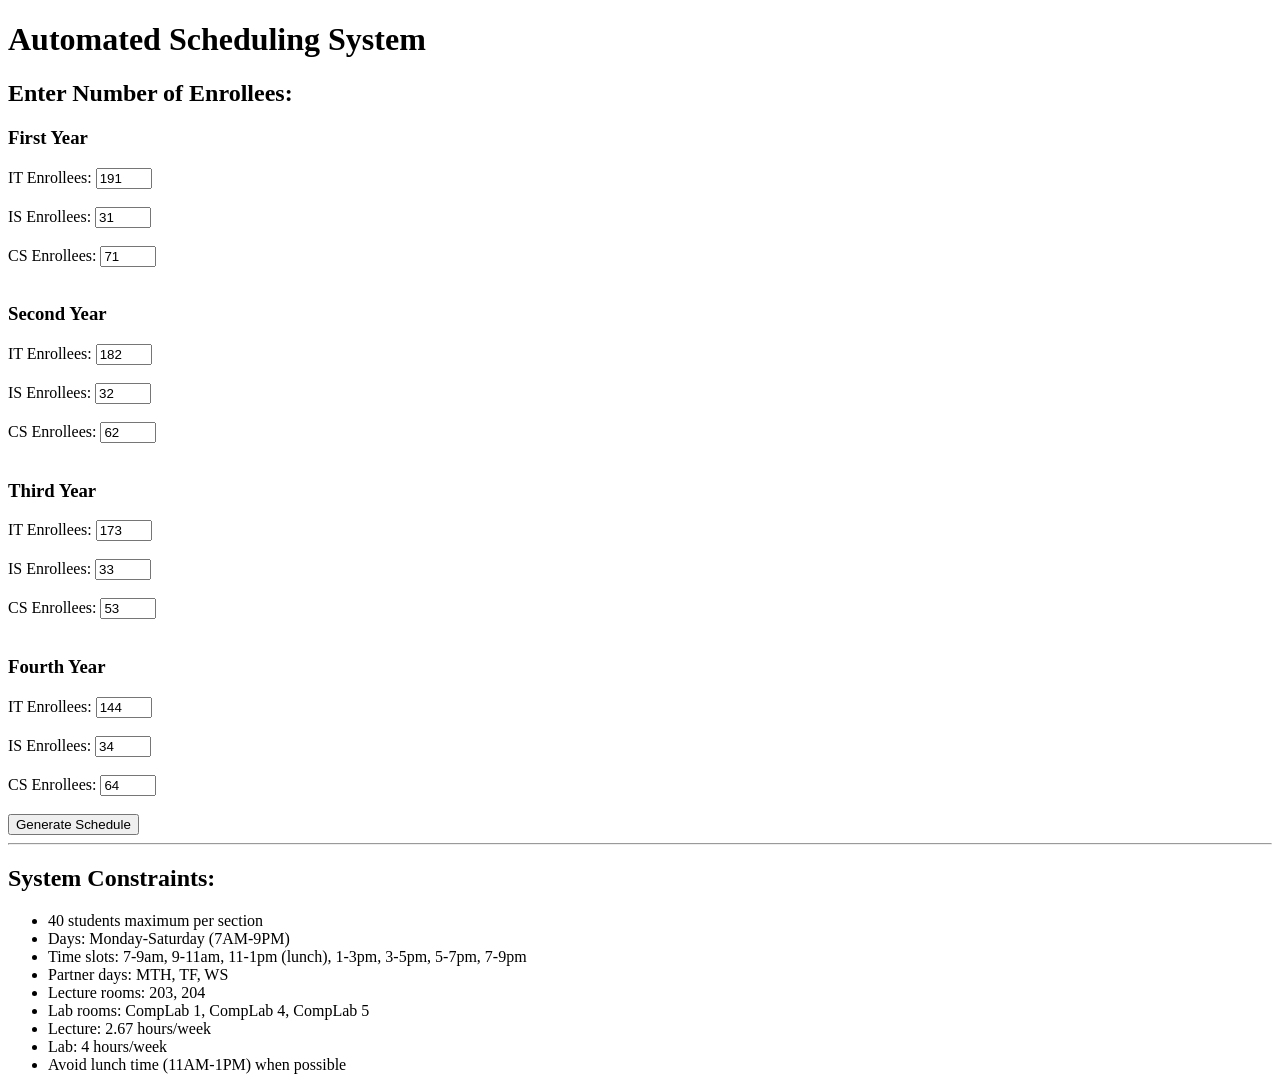
==== index.html @ 6df487af "Create Class Sections Generator" ====
<!DOCTYPE html>
<html>
<head>
    <title>Automated Scheduling System</title>
</head>
<body>
    <h1>Automated Scheduling System</h1>
    
    <form method="POST" action="schedule.php">
        <h2>Enter Number of Enrollees:</h2>
        
        <!-- Input first year enrollees -->
        <h3>First Year</h3>
        <label>IT Enrollees: </label>
        <input type="number" name="firstyr_it_enrollees" value="191" min="1" max="400" required><br><br>
        
        <label>IS Enrollees: </label>
        <input type="number" name="firstyr_is_enrollees" value="31" min="1" max="400" required><br><br>
        
        <label>CS Enrollees: </label>
        <input type="number" name="firstyr_cs_enrollees" value="71" min="1" max="400" required><br><br>
        
        <!-- Input second year enrollees -->
        <h3>Second Year</h3>
        <label>IT Enrollees: </label>
        <input type="number" name="secondyr_it_enrollees" value="182" min="1" max="400" required><br><br>
        
        <label>IS Enrollees: </label>
        <input type="number" name="secondyr_is_enrollees" value="32" min="1" max="400" required><br><br>
        
        <label>CS Enrollees: </label>
        <input type="number" name="secondyr_cs_enrollees" value="62" min="1" max="400" required><br><br>
                
        <!-- Input third year enrollees -->
        <h3>Third Year</h3>
        <label>IT Enrollees: </label>
        <input type="number" name="thirdyr_it_enrollees" value="173" min="1" max="400" required><br><br>
        
        <label>IS Enrollees: </label>
        <input type="number" name="thirdyr_is_enrollees" value="33" min="1" max="400" required><br><br>
        
        <label>CS Enrollees: </label>
        <input type="number" name="thirdyr_cs_enrollees" value="53" min="1" max="400" required><br><br>
        
        <!-- Input fourth year enrollees -->
        <h3>Fourth Year</h3>
        <label>IT Enrollees: </label>
        <input type="number" name="fourthyr_it_enrollees" value="144" min="1" max="400" required><br><br>
        
        <label>IS Enrollees: </label>
        <input type="number" name="fourthyr_is_enrollees" value="34" min="1" max="400" required><br><br>
        
        <label>CS Enrollees: </label>
        <input type="number" name="fourthyr_cs_enrollees" value="64" min="1" max="400" required><br><br>
                
        <input type="submit" value="Generate Schedule">
    </form>
    
    <hr>
    
    <h2>System Constraints:</h2>
    <ul>
        <li>40 students maximum per section</li>
        <li>Days: Monday-Saturday (7AM-9PM)</li>
        <li>Time slots: 7-9am, 9-11am, 11-1pm (lunch), 1-3pm, 3-5pm, 5-7pm, 7-9pm</li>
        <li>Partner days: MTH, TF, WS</li>
        <li>Lecture rooms: 203, 204</li>
        <li>Lab rooms: CompLab 1, CompLab 4, CompLab 5</li>
        <li>Lecture: 2.67 hours/week</li>
        <li>Lab: 4 hours/week</li>
        <li>Avoid lunch time (11AM-1PM) when possible</li>
    </ul>
</body>
</html>
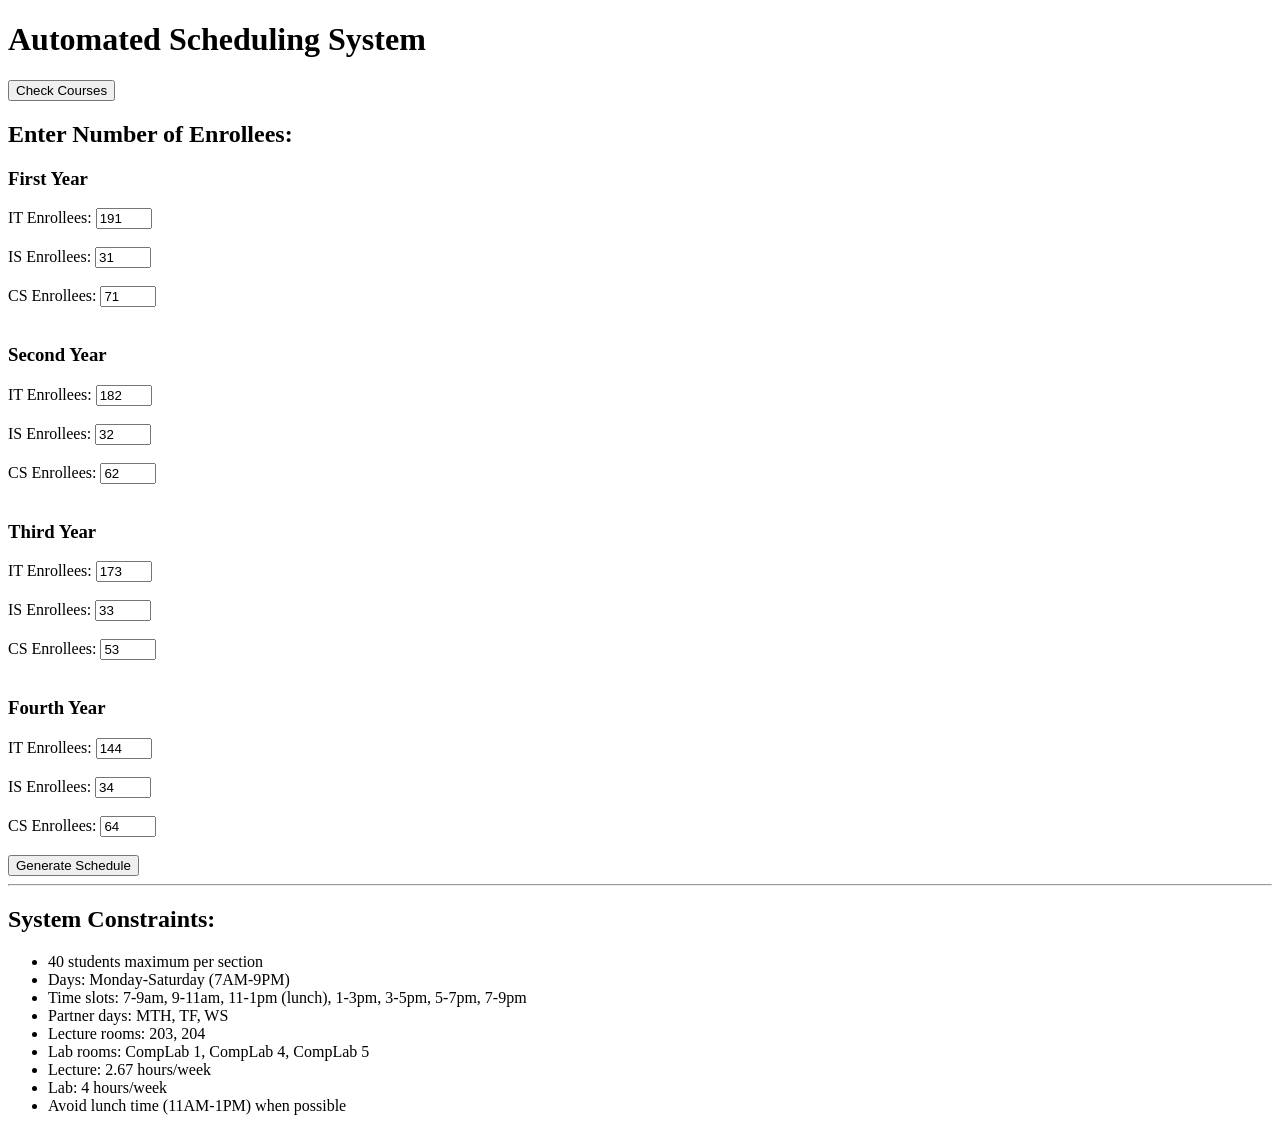
==== commit 1ff57196: "Updated courses.db" ====
--- a/index.html
+++ b/index.html
@@ -5,7 +5,11 @@
 </head>
 <body>
     <h1>Automated Scheduling System</h1>
-    
+
+    <form action="db.php" method="POST">
+        <button type="submit">Check Courses</button>
+    </form>
+
     <form method="POST" action="schedule.php">
         <h2>Enter Number of Enrollees:</h2>
         
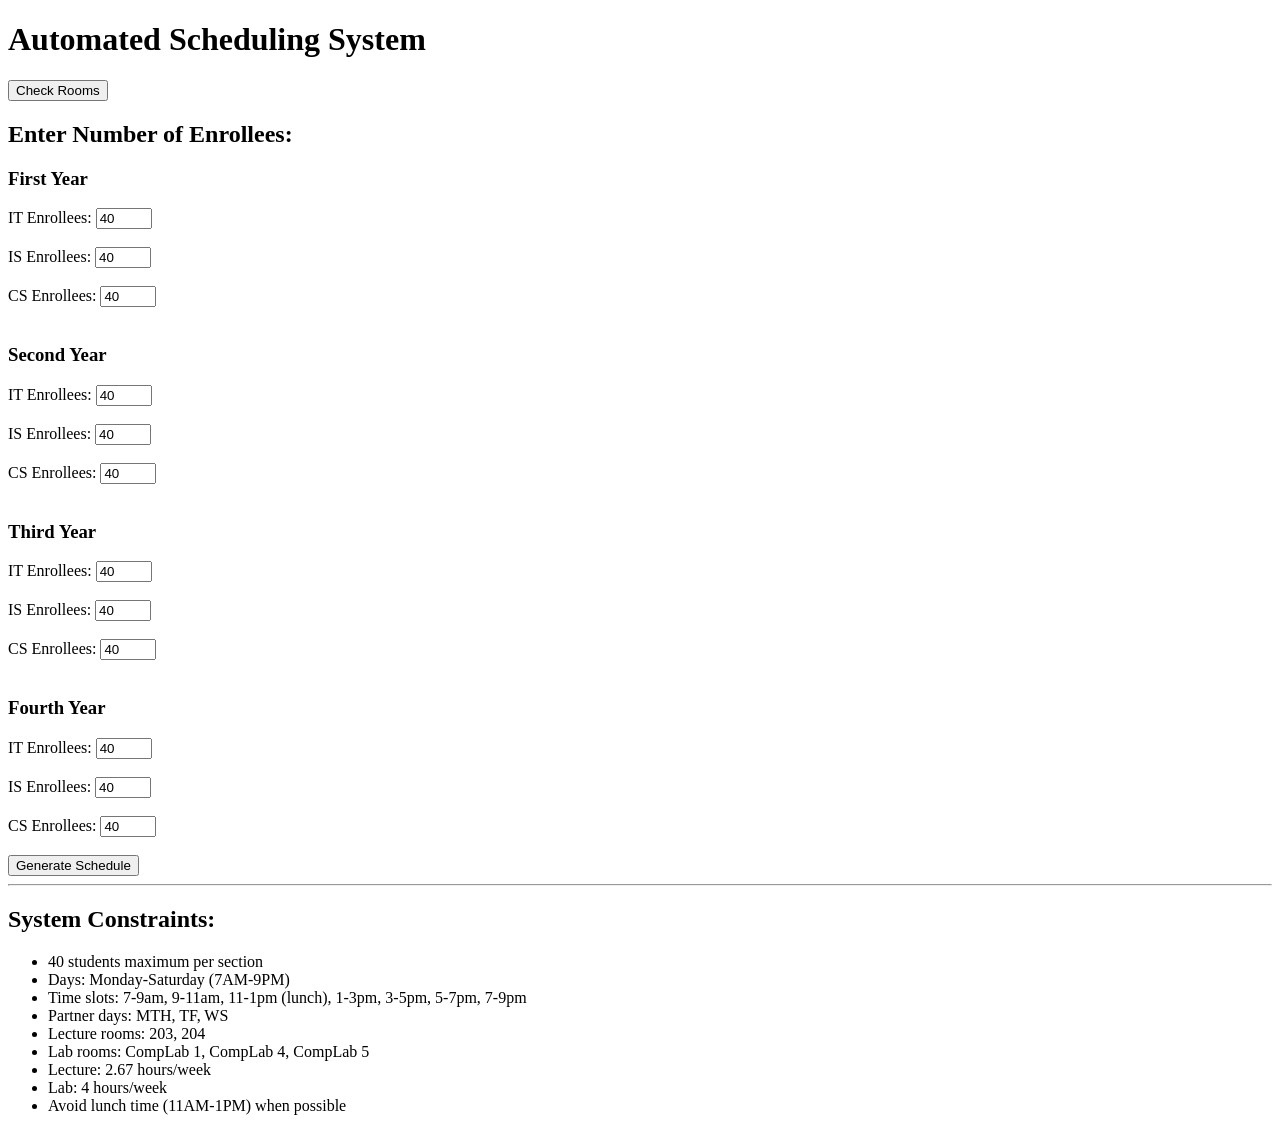
==== commit 071ac262: "Categorize Each courses by their Term" ====
--- a/index.html
+++ b/index.html
@@ -7,7 +7,7 @@
     <h1>Automated Scheduling System</h1>
 
     <form action="db.php" method="POST">
-        <button type="submit">Check Courses</button>
+        <button type="submit">Check Rooms</button>
     </form>
 
     <form method="POST" action="schedule.php">
@@ -16,46 +16,46 @@
         <!-- Input first year enrollees -->
         <h3>First Year</h3>
         <label>IT Enrollees: </label>
-        <input type="number" name="firstyr_it_enrollees" value="191" min="1" max="400" required><br><br>
+        <input type="number" name="firstyr_it_enrollees" value="40" min="1" max="400" required><br><br>
         
         <label>IS Enrollees: </label>
-        <input type="number" name="firstyr_is_enrollees" value="31" min="1" max="400" required><br><br>
+        <input type="number" name="firstyr_is_enrollees" value="40" min="1" max="400" required><br><br>
         
         <label>CS Enrollees: </label>
-        <input type="number" name="firstyr_cs_enrollees" value="71" min="1" max="400" required><br><br>
+        <input type="number" name="firstyr_cs_enrollees" value="40" min="1" max="400" required><br><br>
         
         <!-- Input second year enrollees -->
         <h3>Second Year</h3>
         <label>IT Enrollees: </label>
-        <input type="number" name="secondyr_it_enrollees" value="182" min="1" max="400" required><br><br>
+        <input type="number" name="secondyr_it_enrollees" value="40" min="1" max="400" required><br><br>
         
         <label>IS Enrollees: </label>
-        <input type="number" name="secondyr_is_enrollees" value="32" min="1" max="400" required><br><br>
+        <input type="number" name="secondyr_is_enrollees" value="40" min="1" max="400" required><br><br>
         
         <label>CS Enrollees: </label>
-        <input type="number" name="secondyr_cs_enrollees" value="62" min="1" max="400" required><br><br>
+        <input type="number" name="secondyr_cs_enrollees" value="40" min="1" max="400" required><br><br>
                 
         <!-- Input third year enrollees -->
         <h3>Third Year</h3>
         <label>IT Enrollees: </label>
-        <input type="number" name="thirdyr_it_enrollees" value="173" min="1" max="400" required><br><br>
+        <input type="number" name="thirdyr_it_enrollees" value="40" min="1" max="400" required><br><br>
         
         <label>IS Enrollees: </label>
-        <input type="number" name="thirdyr_is_enrollees" value="33" min="1" max="400" required><br><br>
+        <input type="number" name="thirdyr_is_enrollees" value="40" min="1" max="400" required><br><br>
         
         <label>CS Enrollees: </label>
-        <input type="number" name="thirdyr_cs_enrollees" value="53" min="1" max="400" required><br><br>
+        <input type="number" name="thirdyr_cs_enrollees" value="40" min="1" max="400" required><br><br>
         
         <!-- Input fourth year enrollees -->
         <h3>Fourth Year</h3>
         <label>IT Enrollees: </label>
-        <input type="number" name="fourthyr_it_enrollees" value="144" min="1" max="400" required><br><br>
+        <input type="number" name="fourthyr_it_enrollees" value="40" min="1" max="400" required><br><br>
         
         <label>IS Enrollees: </label>
-        <input type="number" name="fourthyr_is_enrollees" value="34" min="1" max="400" required><br><br>
+        <input type="number" name="fourthyr_is_enrollees" value="40" min="1" max="400" required><br><br>
         
         <label>CS Enrollees: </label>
-        <input type="number" name="fourthyr_cs_enrollees" value="64" min="1" max="400" required><br><br>
+        <input type="number" name="fourthyr_cs_enrollees" value="40" min="1" max="400" required><br><br>
                 
         <input type="submit" value="Generate Schedule">
     </form>
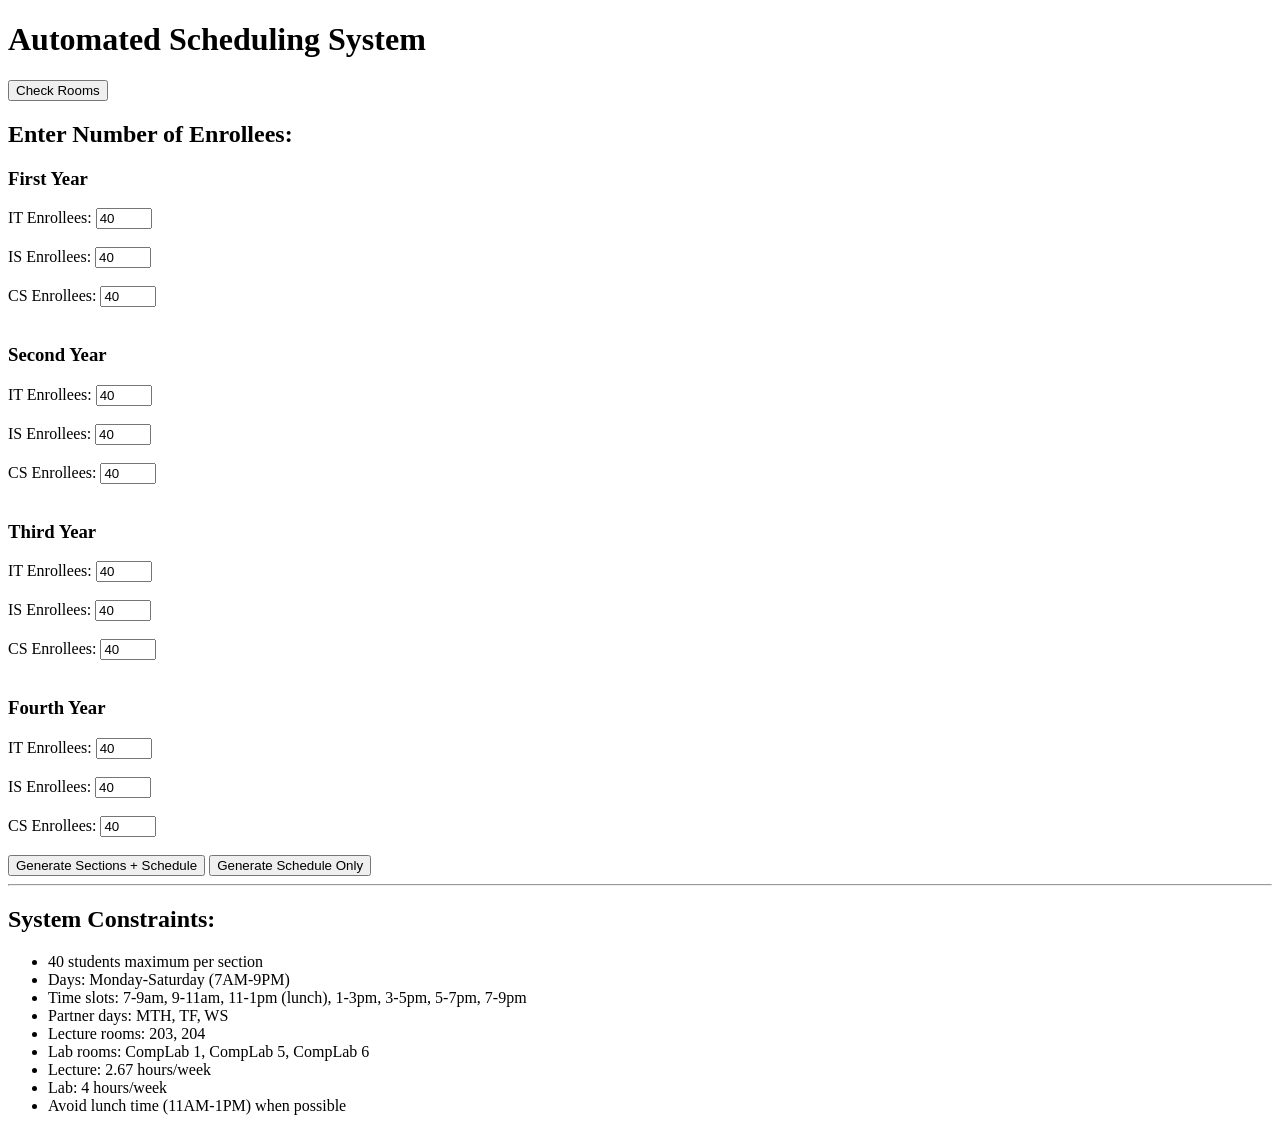
==== commit 0ea5a830: "Added "algorithm.php" version 1" ====
--- a/index.html
+++ b/index.html
@@ -6,10 +6,12 @@
 <body>
     <h1>Automated Scheduling System</h1>
 
+    <!-- Check Rooms -->
     <form action="db.php" method="POST">
         <button type="submit">Check Rooms</button>
     </form>
 
+    <!-- Generate Sections + Schedule -->
     <form method="POST" action="schedule.php">
         <h2>Enter Number of Enrollees:</h2>
         
@@ -57,7 +59,9 @@
         <label>CS Enrollees: </label>
         <input type="number" name="fourthyr_cs_enrollees" value="40" min="1" max="400" required><br><br>
                 
-        <input type="submit" value="Generate Schedule">
+        <!-- Two submit buttons -->
+        <button type="submit" formaction="schedule.php">Generate Sections + Schedule</button>
+        <button type="submit" formaction="algorithm.php">Generate Schedule Only</button>
     </form>
     
     <hr>
@@ -69,10 +73,10 @@
         <li>Time slots: 7-9am, 9-11am, 11-1pm (lunch), 1-3pm, 3-5pm, 5-7pm, 7-9pm</li>
         <li>Partner days: MTH, TF, WS</li>
         <li>Lecture rooms: 203, 204</li>
-        <li>Lab rooms: CompLab 1, CompLab 4, CompLab 5</li>
+        <li>Lab rooms: CompLab 1, CompLab 5, CompLab 6</li>
         <li>Lecture: 2.67 hours/week</li>
         <li>Lab: 4 hours/week</li>
         <li>Avoid lunch time (11AM-1PM) when possible</li>
     </ul>
 </body>
-</html>+</html>
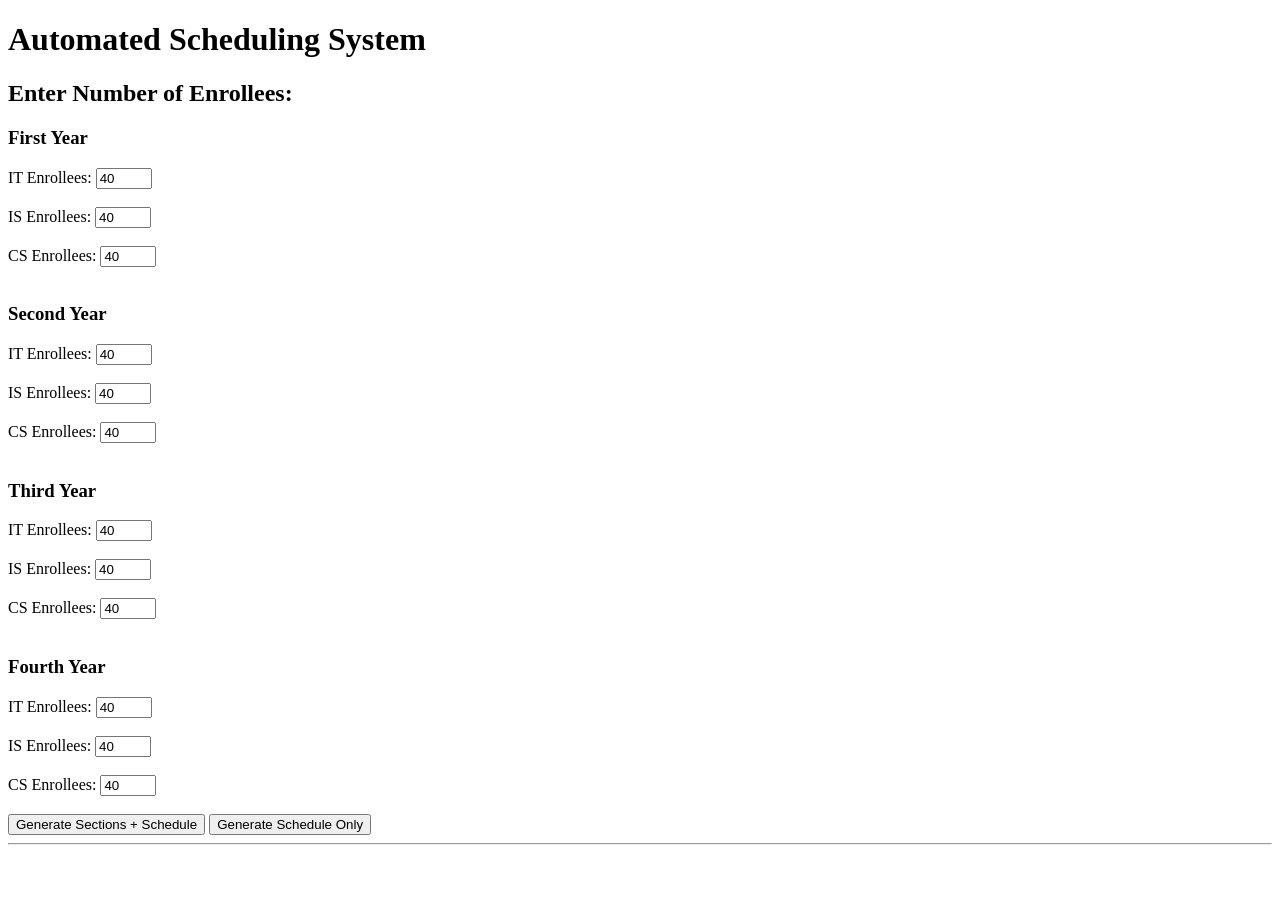
==== commit 490f09e9: "Cleaned "Index.html"" ====
--- a/index.html
+++ b/index.html
@@ -5,11 +5,6 @@
 </head>
 <body>
     <h1>Automated Scheduling System</h1>
-
-    <!-- Check Rooms -->
-    <form action="db.php" method="POST">
-        <button type="submit">Check Rooms</button>
-    </form>
 
     <!-- Generate Sections + Schedule -->
     <form method="POST" action="schedule.php">
@@ -66,17 +61,5 @@
     
     <hr>
     
-    <h2>System Constraints:</h2>
-    <ul>
-        <li>40 students maximum per section</li>
-        <li>Days: Monday-Saturday (7AM-9PM)</li>
-        <li>Time slots: 7-9am, 9-11am, 11-1pm (lunch), 1-3pm, 3-5pm, 5-7pm, 7-9pm</li>
-        <li>Partner days: MTH, TF, WS</li>
-        <li>Lecture rooms: 203, 204</li>
-        <li>Lab rooms: CompLab 1, CompLab 5, CompLab 6</li>
-        <li>Lecture: 2.67 hours/week</li>
-        <li>Lab: 4 hours/week</li>
-        <li>Avoid lunch time (11AM-1PM) when possible</li>
-    </ul>
 </body>
 </html>
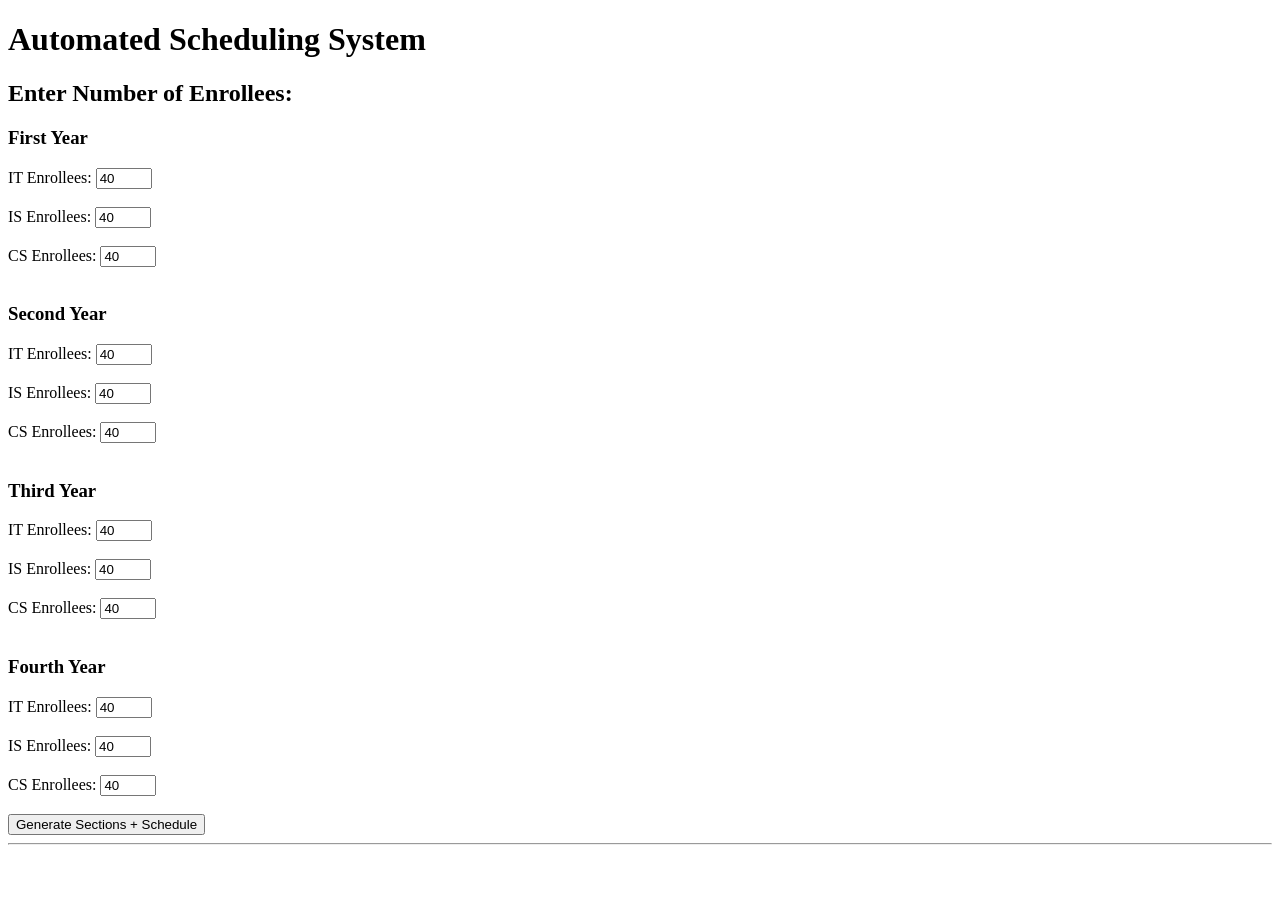
==== commit a898a600: "Update "index.html"" ====
--- a/index.html
+++ b/index.html
@@ -54,9 +54,8 @@
         <label>CS Enrollees: </label>
         <input type="number" name="fourthyr_cs_enrollees" value="40" min="1" max="400" required><br><br>
                 
-        <!-- Two submit buttons -->
+        <!-- Generate Schedule button -->
         <button type="submit" formaction="schedule.php">Generate Sections + Schedule</button>
-        <button type="submit" formaction="algorithm.php">Generate Schedule Only</button>
     </form>
     
     <hr>
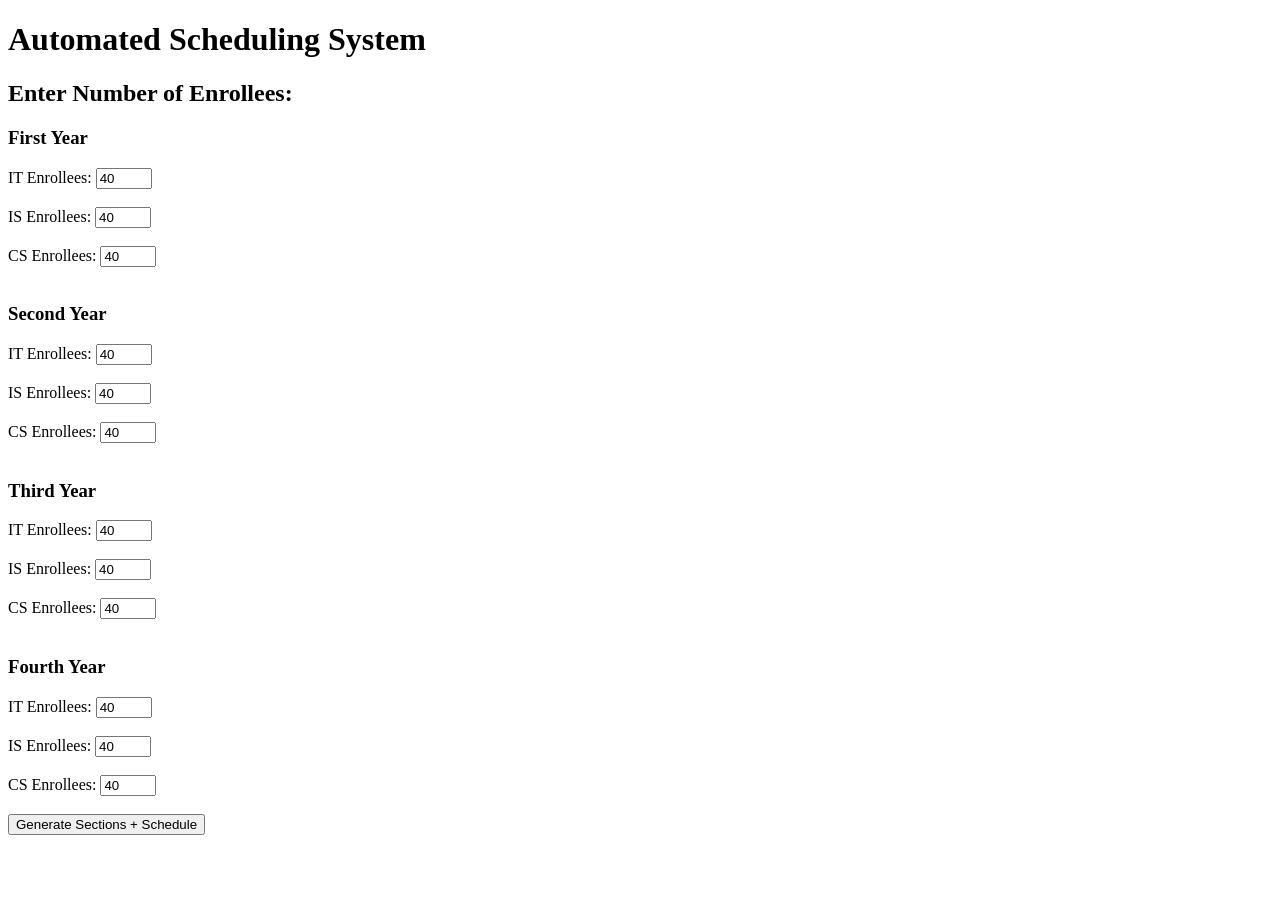
==== commit b4b8c883: "Small Changes in "index.html"" ====
--- a/index.html
+++ b/index.html
@@ -57,8 +57,6 @@
         <!-- Generate Schedule button -->
         <button type="submit" formaction="schedule.php">Generate Sections + Schedule</button>
     </form>
-    
-    <hr>
-    
+
 </body>
 </html>
